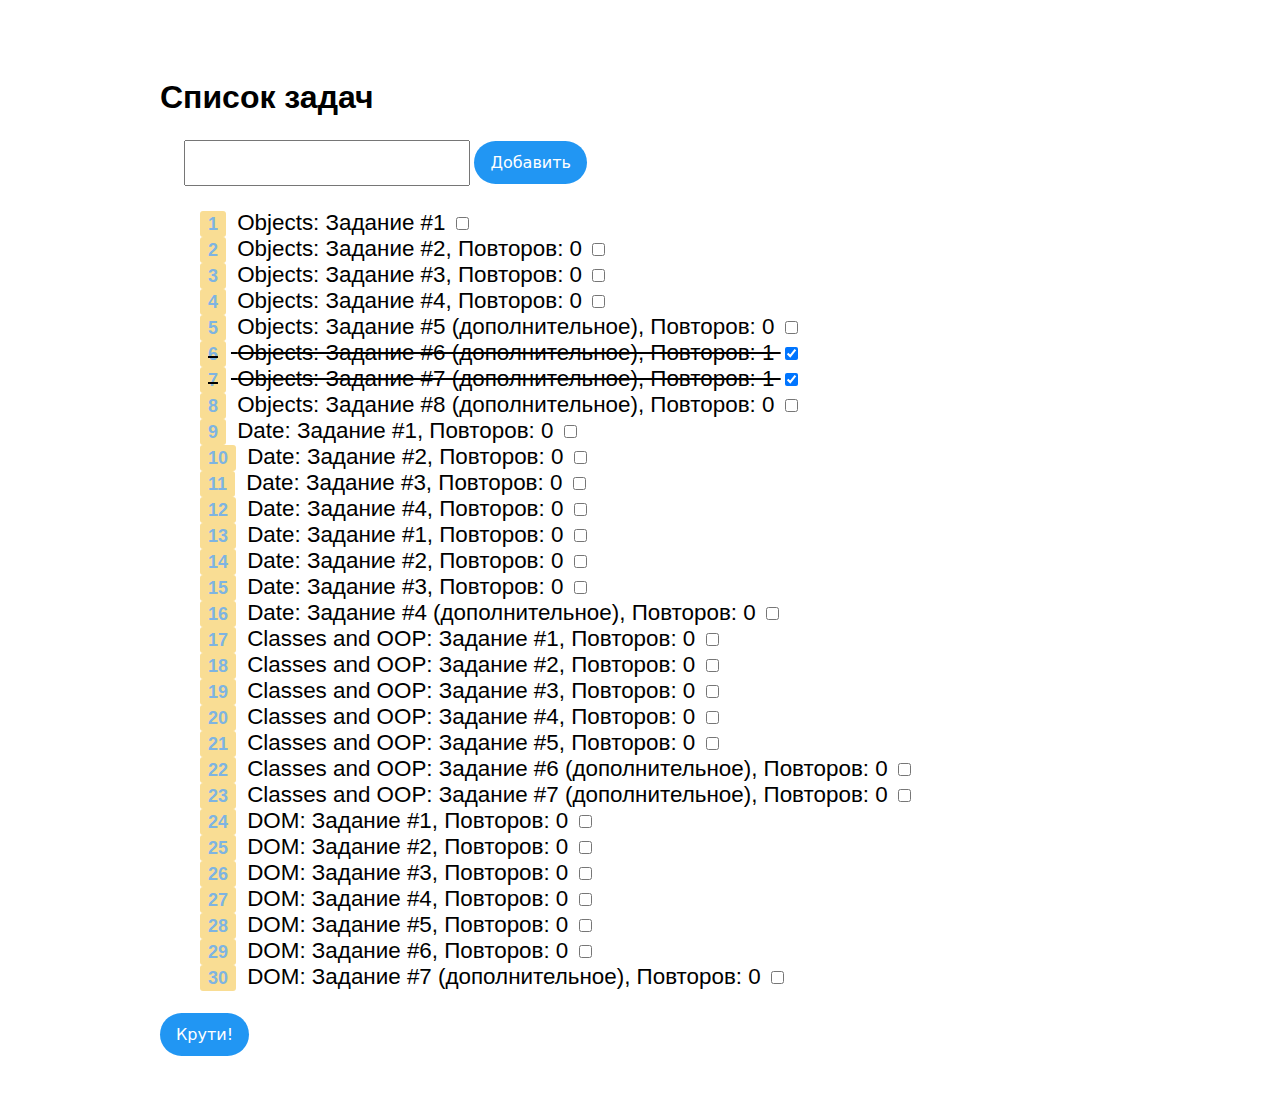
==== [1_main site with tasks]/index.html @ fdc9e108 "2 task repeat" ====
<!DOCTYPE html>
<html lang="en">
<head>
    <meta charset="UTF-8">
    <meta http-equiv="X-UA-Compatible" content="IE=edge">
    <meta name="viewport" content="width=device-width, initial-scale=1.0">
    <link rel="stylesheet" href="main.css">
    <title>randomaizer</title>
</head>
<body>
    <main class="main">
        <section class="main__control container">
          <h1>Список задач</h1>
          <div class="controls">
            <span class="input">
              <input type="text" class="new-task" />
              <span></span> 
            </span>
            <button class="add-task-button button blue">Добавить</button>
          </div>
          <ol class="tasks">          
          </ol>
        </section>
      </main>

    <script src="app.js" type="module"></script>
</body>
</html>
---- [1_main site with tasks]/main.css ----
body {
    font-family: Roboto, Arial, sans-serif;
  }
  
  .container {
    width: 960px;
    padding: 0 20px;
    margin: 0 auto;
  }
  
  .visually-hidden {
    position: absolute !important;
    clip: rect(1px 1px 1px 1px);
    clip: rect(1px, 1px, 1px, 1px);
    padding: 0 !important;
    border: 0 !important;
    height: 1px !important;
    width: 1px !important;
    overflow: hidden;
  }
  
  .main {
    padding-top: 50px;
    padding-bottom: 20px;
  }
  
  .tasks {
    font-size: 1.4em;
  }
  
  .task--complete {
    text-decoration: line-through;
  }

  .new-task {
    padding: 12px 16px;
    font-size: 16px;
    width: 250px
  }
  
  ol li {
    list-style-type: none;
    counter-increment: item;
  }
  
  ol li:before {
    content: counter(item);
    margin-right: 5px;
    font-size: 80%;
    background-color: #f9dd94;
    color: #7eb4e2;
    font-weight: bold;
    padding: 3px 8px;
    border-radius: 3px;
  }

  @import url('https://cdnjs.cloudflare.com/ajax/libs/font-awesome/5.9.0/css/all.min.css');
@import url('https://fonts.googleapis.com/css?family=Roboto');

.button {
  /* Сбрасываем дефолтные стили */
  border: none;
  outline: none;
  display: inline-block;
  text-align: center;
  text-decoration: none;
  cursor: pointer;
  font-size: 16px;
  /* Можно также использовать любые встроенные и кастомные шрифты, например, отсюда  */
  font-family: Roboto, Verdana, Tahoma, sans;
  /* Тут можно поэкспериментировать */
  padding: 12px 16px;
  border-radius: 100px;
  color: #fff;
}
.button i {
  margin-right: 4px;
}
.button + .button {
  margin-left: 6px;
}
.button.blue {
  background: #2196F3;
}

.button:hover {
  box-shadow: 0 1px 3px rgba(0, 0, 0, 0.2);
}
.button:hover.blue {
  background: #39a1f4;
}

.button:active {
  box-shadow: inset 0 1px 3px rgba(0, 0, 0, 0.2);
  text-shadow: 0 1px 3px rgba(0, 0, 0, 0.2);
}
.button:active.blue {
  background: #0d8aee;
}

div {
  margin: 24px;
  /* text-align: center; */
}
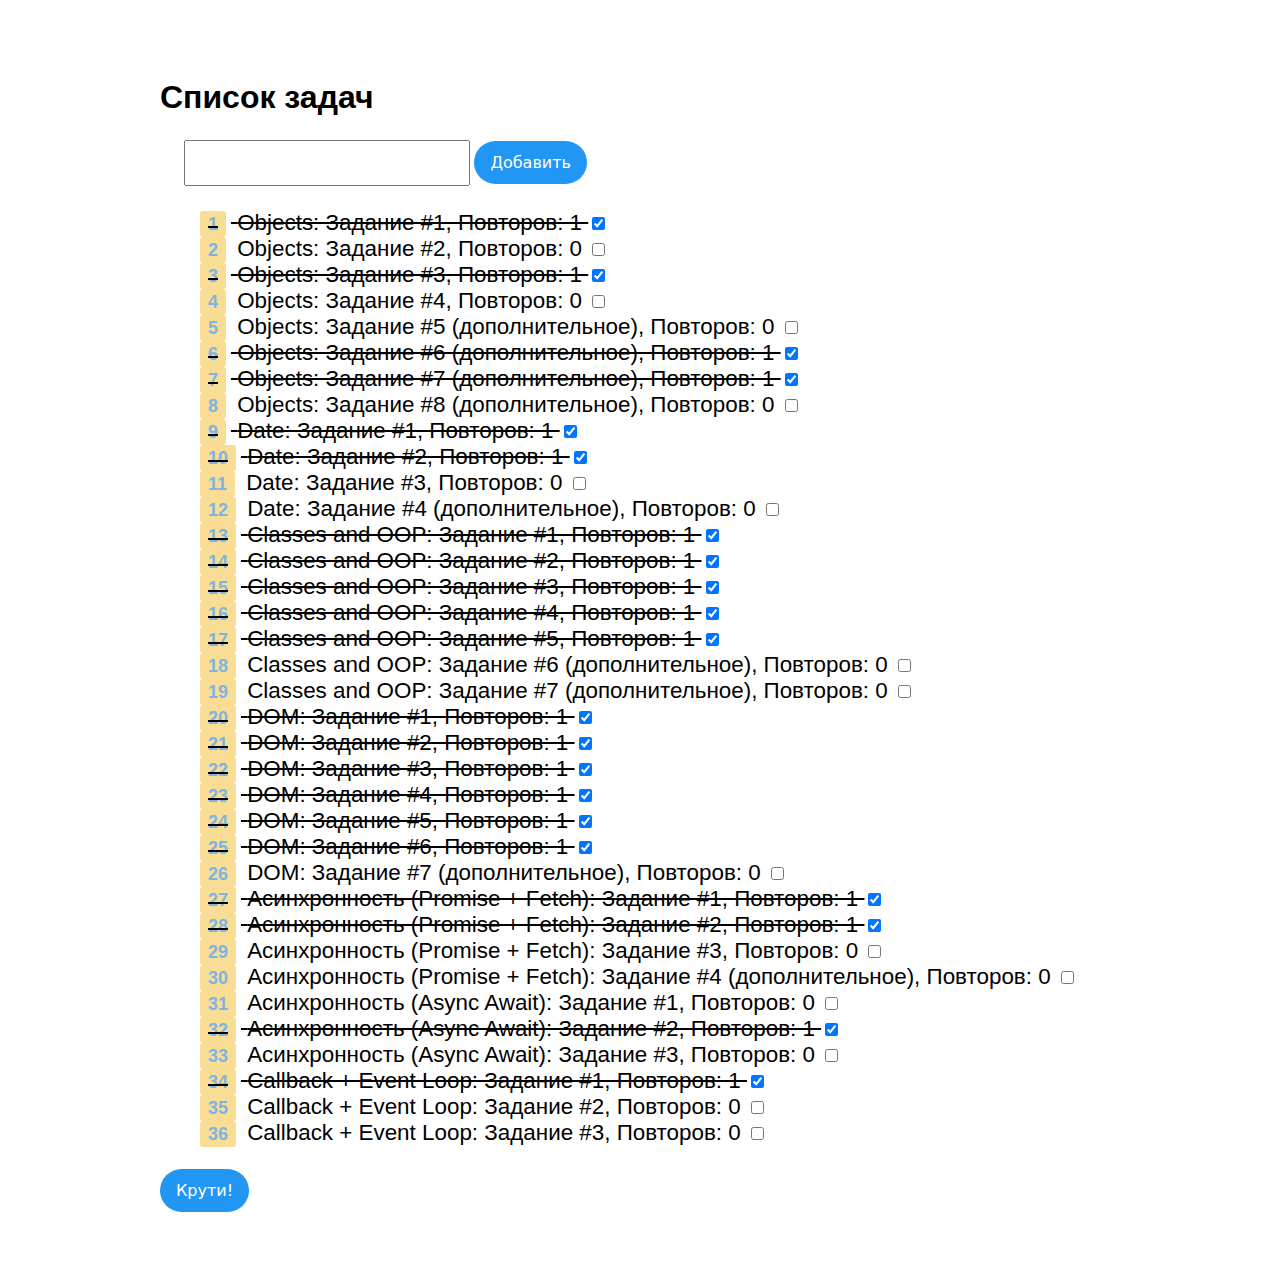
==== commit e0b14d84: "repeat" ====
--- a/[1_main site with tasks]/index.html
+++ b/[1_main site with tasks]/index.html
@@ -5,7 +5,7 @@
     <meta http-equiv="X-UA-Compatible" content="IE=edge">
     <meta name="viewport" content="width=device-width, initial-scale=1.0">
     <link rel="stylesheet" href="main.css">
-    <title>randomaizer</title>
+    <title>randomizer</title>
 </head>
 <body>
     <main class="main">
